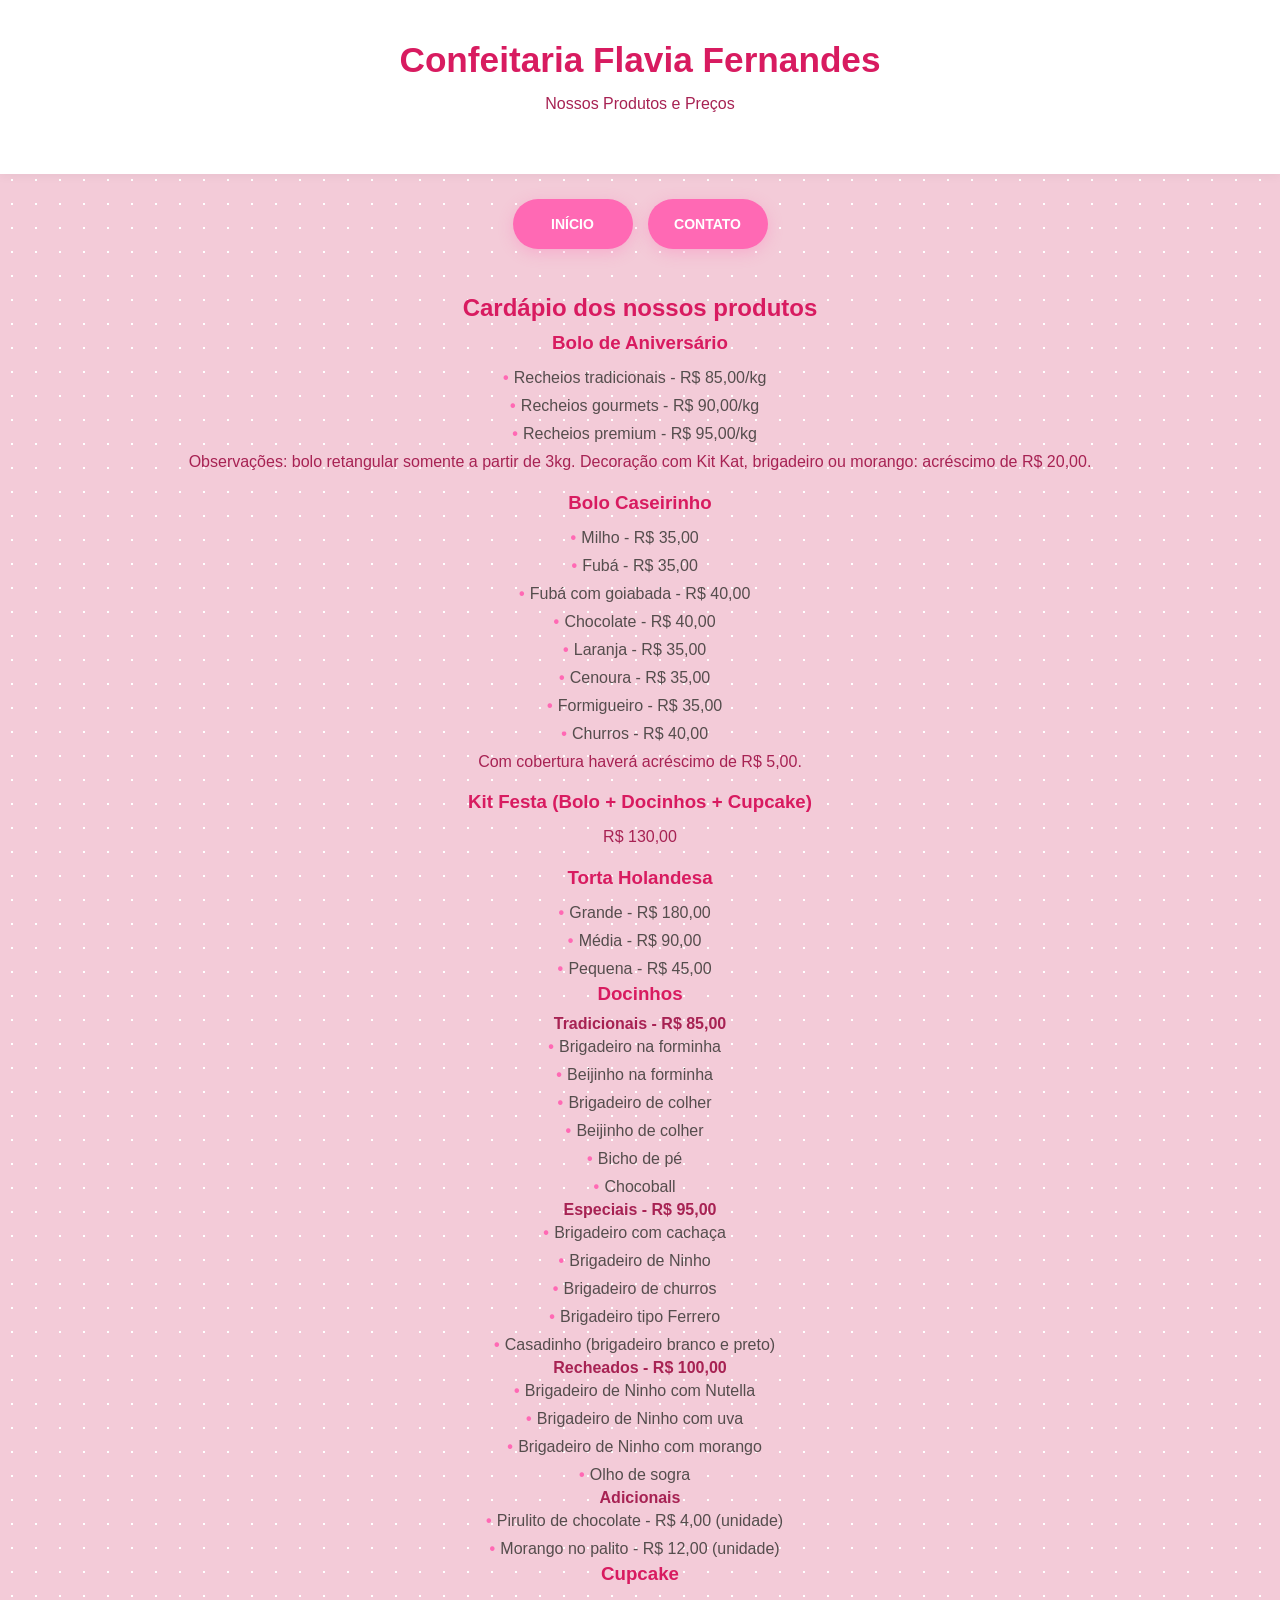
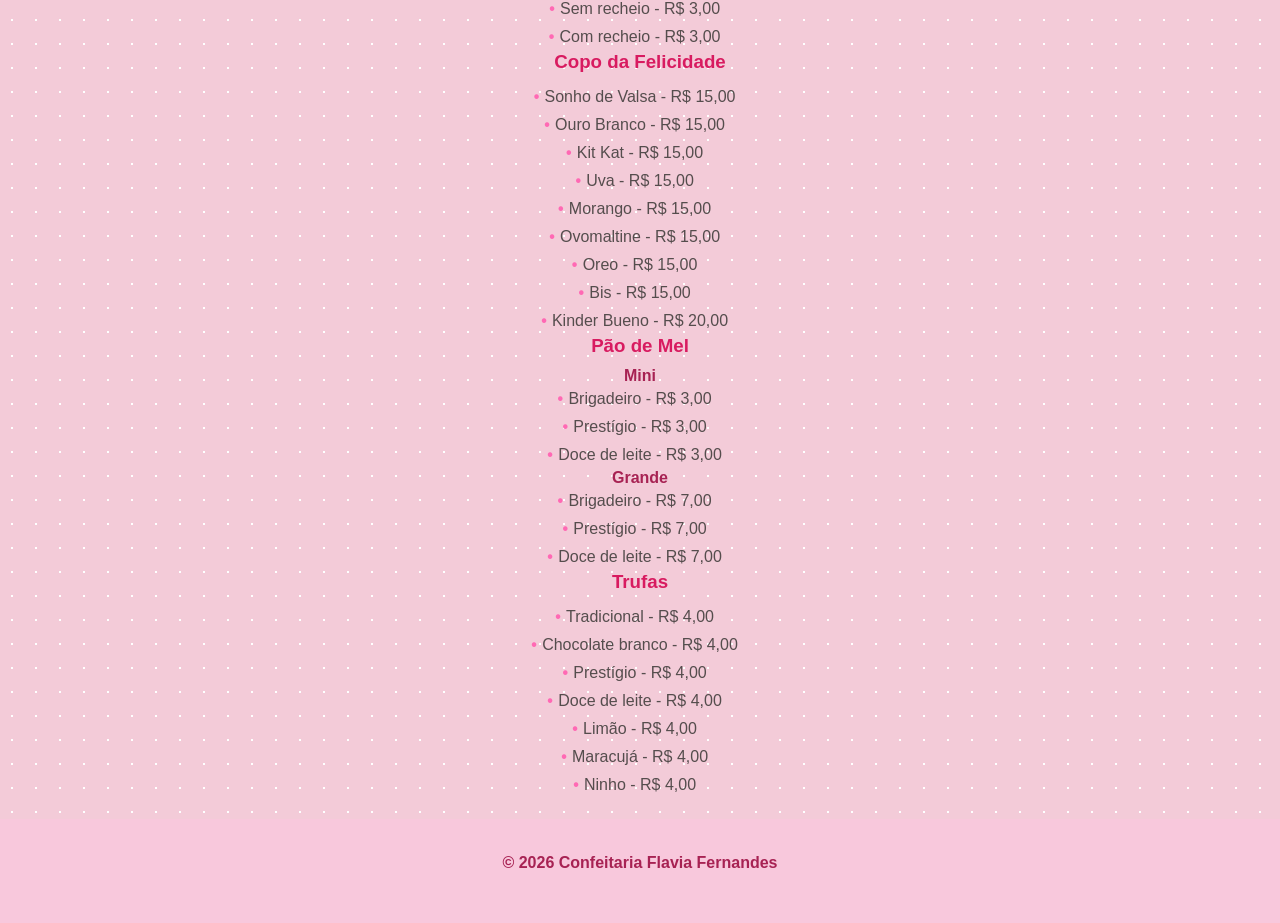
==== precos.html @ 0a8b85d5 "Add files via upload Adicionando os Arquivos ao Projeto" ====
<!DOCTYPE html>
<html lang="pt-BR">
<head>
    <meta charset="UTF-8">
    <meta name="viewport" content="width=device-width, initial-scale=1.0">
    <title>Preços</title>

    <meta name="description" content="Se você busca doces e bolos feitos com ingredientes da mais alta qualidade, muito amor em cada detalhe e os melhores preços, você está no lugar certo.">

    <link rel="stylesheet" href="styles.css">
</head>

<body>

<header>
    <h1>Confeitaria Flavia Fernandes</h1>
    <p>Nossos Produtos e Preços</p>
</header>

<nav>
    <a href="index.html">Início</a>
    <a href="contato.html">Contato</a>
</nav>

<main>

    <h2>Cardápio dos nossos produtos</h2>

    <h3>Bolo de Aniversário</h3>
    <ul class="preco">
        <li>Recheios tradicionais - R$ 85,00/kg</li>
        <li>Recheios gourmets - R$ 90,00/kg</li>
        <li>Recheios premium - R$ 95,00/kg</li>
    </ul>
    <p>
        Observações: bolo retangular somente a partir de 3kg. 
        Decoração com Kit Kat, brigadeiro ou morango: acréscimo de R$ 20,00.
    </p>

    <h3>Bolo Caseirinho</h3>
    <ul class="preco">
        <li>Milho - R$ 35,00</li>
        <li>Fubá - R$ 35,00</li>
        <li>Fubá com goiabada - R$ 40,00</li>
        <li>Chocolate - R$ 40,00</li>
        <li>Laranja - R$ 35,00</li>
        <li>Cenoura - R$ 35,00</li>
        <li>Formigueiro - R$ 35,00</li>
        <li>Churros - R$ 40,00</li>
    </ul>
    <p>Com cobertura haverá acréscimo de R$ 5,00.</p>

    <h3>Kit Festa (Bolo + Docinhos + Cupcake)</h3>
    <p class="preco">R$ 130,00</p>

    <h3>Torta Holandesa</h3>
    <ul class="preco">
        <li>Grande - R$ 180,00</li>
        <li>Média - R$ 90,00</li>
        <li>Pequena - R$ 45,00</li>
    </ul>

    <h3>Docinhos</h3>

    <h4>Tradicionais - R$ 85,00</h4>
    <ul class="preco">
        <li>Brigadeiro na forminha</li>
        <li>Beijinho na forminha</li>
        <li>Brigadeiro de colher</li>
        <li>Beijinho de colher</li>
        <li>Bicho de pé</li>
        <li>Chocoball</li>
    </ul>

    <h4>Especiais - R$ 95,00</h4>
    <ul class="preco">
        <li>Brigadeiro com cachaça</li>
        <li>Brigadeiro de Ninho</li>
        <li>Brigadeiro de churros</li>
        <li>Brigadeiro tipo Ferrero</li>
        <li>Casadinho (brigadeiro branco e preto)</li>
    </ul>

    <h4>Recheados - R$ 100,00</h4>
    <ul class="preco">
        <li>Brigadeiro de Ninho com Nutella</li>
        <li>Brigadeiro de Ninho com uva</li>
        <li>Brigadeiro de Ninho com morango</li>
        <li>Olho de sogra</li>
    </ul>

    <h4>Adicionais</h4>
    <ul class="preco">
        <li>Pirulito de chocolate - R$ 4,00 (unidade)</li>
        <li>Morango no palito - R$ 12,00 (unidade)</li>
    </ul>

    <h3>Cupcake</h3>
    <ul class="preco">
        <li>Sem recheio - R$ 3,00</li>
        <li>Com recheio - R$ 3,00</li>
    </ul>

    <h3>Copo da Felicidade</h3>
    <ul class="preco">
        <li>Sonho de Valsa - R$ 15,00</li>
        <li>Ouro Branco - R$ 15,00</li>
        <li>Kit Kat - R$ 15,00</li>
        <li>Uva - R$ 15,00</li>
        <li>Morango - R$ 15,00</li>
        <li>Ovomaltine - R$ 15,00</li>
        <li>Oreo - R$ 15,00</li>
        <li>Bis - R$ 15,00</li>
        <li>Kinder Bueno - R$ 20,00</li>
    </ul>

    <h3>Pão de Mel</h3>

    <h4>Mini</h4>
    <ul class="preco">
        <li>Brigadeiro - R$ 3,00</li>
        <li>Prestígio - R$ 3,00</li>
        <li>Doce de leite - R$ 3,00</li>
    </ul>

    <h4>Grande</h4>
    <ul class="preco">
        <li>Brigadeiro - R$ 7,00</li>
        <li>Prestígio - R$ 7,00</li>
        <li>Doce de leite - R$ 7,00</li>
    </ul>

    <h3>Trufas</h3>
    <ul class="preco">
        <li>Tradicional - R$ 4,00</li>
        <li>Chocolate branco - R$ 4,00</li>
        <li>Prestígio - R$ 4,00</li>
        <li>Doce de leite - R$ 4,00</li>
        <li>Limão - R$ 4,00</li>
        <li>Maracujá - R$ 4,00</li>
        <li>Ninho - R$ 4,00</li>
    </ul>

</main>

<footer>
    <p>&copy; 2026 Confeitaria Flavia Fernandes</p>
</footer>

</body>
</html>
---- styles.css ----
/* ===============================
   1. CONFIGURAÇÕES GERAIS E FUNDO
   =============================== */
* {
    margin: 0;
    padding: 0;
    box-sizing: border-box;
}

body {
    /* Fundo com bolinhas/granulado */
    background-color: #f3cbd8; 
    background-image: radial-gradient(#ffffff 0.8px, transparent 0.8px);
    background-size: 24px 24px;
    
    font-family: 'Segoe UI', Tahoma, Geneva, Verdana, sans-serif;
    color: #4a4a4a;
    display: flex;
    flex-direction: column;
    align-items: center;
    min-height: 100vh;
}

header {
    width: 100%;
    padding: 40px 20px;
    text-align: center;
    background-color: white;
    box-shadow: 0 2px 10px rgba(0,0,0,0.05);
}

header h1 {
    color: #d81b60;
    font-size: 2.2rem;
    margin-bottom: 10px;
    font-family: Verdana, Geneva, Tahoma, sans-serif;
}

main {
    width: 90%;
    max-width: 1000px;
    padding: 20px 0;
    text-align: center;
}

/* ===============================
   2. NAVEGAÇÃO (ÍCONES CIRCULARES)
   =============================== */
nav {
    display: flex;
    justify-content: center;
    gap: 15px;
    padding: 25px;
    width: 100%;
    flex-wrap: wrap;
}

nav a {
    text-decoration: none;
    color: white !important;
    background-color: #ff69b4;
    
    /* Transformando em círculo */
    display: inline-flex;
    align-items: center;
    justify-content: center;
    width: 55px;
    height: 55px;
    border-radius: 50%;
    
    font-size: 22px;
    transition: all 0.3s cubic-bezier(0.175, 0.885, 0.32, 1.275);
    box-shadow: 0 4px 15px rgba(255, 105, 180, 0.3);
}

nav a:hover {
    background-color: #ff1493;
    transform: scale(1.15);
    box-shadow: 0 6px 20px rgba(255, 20, 147, 0.4);
}

nav a.ativo {
    background-color: #c71585;
    box-shadow: inset 0 2px 5px rgba(0,0,0,0.2);
    transform: scale(0.95);
}

/* ===============================
   3. CARROSSEL
   =============================== */
.carousel {
    overflow: hidden;
    width: 100%;
    background: white;
    padding: 20px;
    border-radius: 20px;
    box-shadow: 0 10px 30px rgba(0,0,0,0.1);
    margin: 30px 0;
}

.carousel-track {
    display: flex;
    width: max-content;
    animation: scroll 40s linear infinite;
}

.carousel-track img {
    width: 250px;
    height: 250px;
    object-fit: cover;
    margin-right: 20px;
    border-radius: 15px;
    border: 3px solid #fce4ec;
}

@keyframes scroll {
    0% { transform: translateX(0); }
    100% { transform: translateX(-50%); }
}

/* ===============================
   4. SEÇÕES (EFEITO VIDRO) E TEXTOS
   =============================== */
section {
    background: rgba(255, 255, 255, 0.7); /* Transparência */
    backdrop-filter: blur(10px);           /* Desfoque */
    border: 1px solid rgba(255, 255, 255, 0.3);
    margin: 20px 0;
    padding: 30px;
    border-radius: 20px;
    text-align: center;
    box-shadow: 0 8px 32px rgba(0, 0, 0, 0.1);
}

h2, h3 { color: #d81b60; margin-bottom: 10px; }
h4 { color: #a72253; }

p {
    line-height: 1.8;
    color: #a72253;
    font-family: Verdana, Geneva, Tahoma, sans-serif;
    font-size: 1rem;
    margin-bottom: 15px;
}

/* Listas de Preços */
ul.preco {
    list-style: none;
    display: flex;
    flex-direction: column;
    align-items: center;
    padding: 0;
}

ul.preco li {
    color: #554d4d;
    margin: 5px 0;
}

ul.preco li::before {
    content: "•";
    color: #ff69b4;
    font-weight: bold;
    display: inline-block; 
    width: 1em;
    margin-left: -1em;
}

/* ===============================
   5. BOTÕES DE REDES SOCIAIS (ÍCONES GRANDES)
   =============================== */
.icon-btn {
    display: inline-flex;
    align-items: center;
    justify-content: center;
    width: 80px;
    height: 80px;
    border-radius: 50%;
    text-decoration: none;
    color: white !important;
    font-size: 40px;
    transition: all 0.3s ease;
    box-shadow: 0 4px 15px rgba(0, 0, 0, 0.2);
    margin: 10px;
}

.icon-btn:hover {
    transform: scale(1.15);
    box-shadow: 0 8px 20px rgba(0, 0, 0, 0.3);
}

.instagram {
    background: linear-gradient(45deg, #f09433 0%, #e6683c 25%, #dc2743 50%, #cc2366 75%, #bc1888 100%);
}

.whatsapp {
    background-color: #25d366;
}

/* ===============================
   6. RODAPÉ E RESPONSIVIDADE
   =============================== */
footer {
    width: 100%;
    padding: 30px;
    background-color: #f8c8dc;
    text-align: center;
    margin-top: auto;
    font-weight: bold;
    color: #880e4f;
}

@media (max-width: 768px) {
    nav {
        gap: 10px;
    }
    header h1 {
        font-size: 1.8rem;
    }
    .icon-btn {
        width: 65px;
        height: 65px;
        font-size: 30px;
    }
}

nav a {
    text-decoration: none;
    color: white !important;
    background-color: #ff69b4;
    
    /* Formato de Pílula (Largo) */
    display: inline-flex;
    align-items: center;
    justify-content: center;
    padding: 0 20px;       /* Espaçamento nas laterais */
    height: 50px;          /* Altura fixa */
    min-width: 120px;      /* Largura mínima para o texto caber */
    border-radius: 25px;   /* Metade da altura para ficar oval */
    
    font-size: 14px;
    font-weight: bold;
    text-transform: uppercase;
    transition: all 0.3s cubic-bezier(0.175, 0.885, 0.32, 1.275);
    box-shadow: 0 4px 15px rgba(255, 105, 180, 0.3);
}

/* Espaço entre o ícone e a palavra */
nav a i {
    margin-right: 10px;
    font-size: 18px;
}
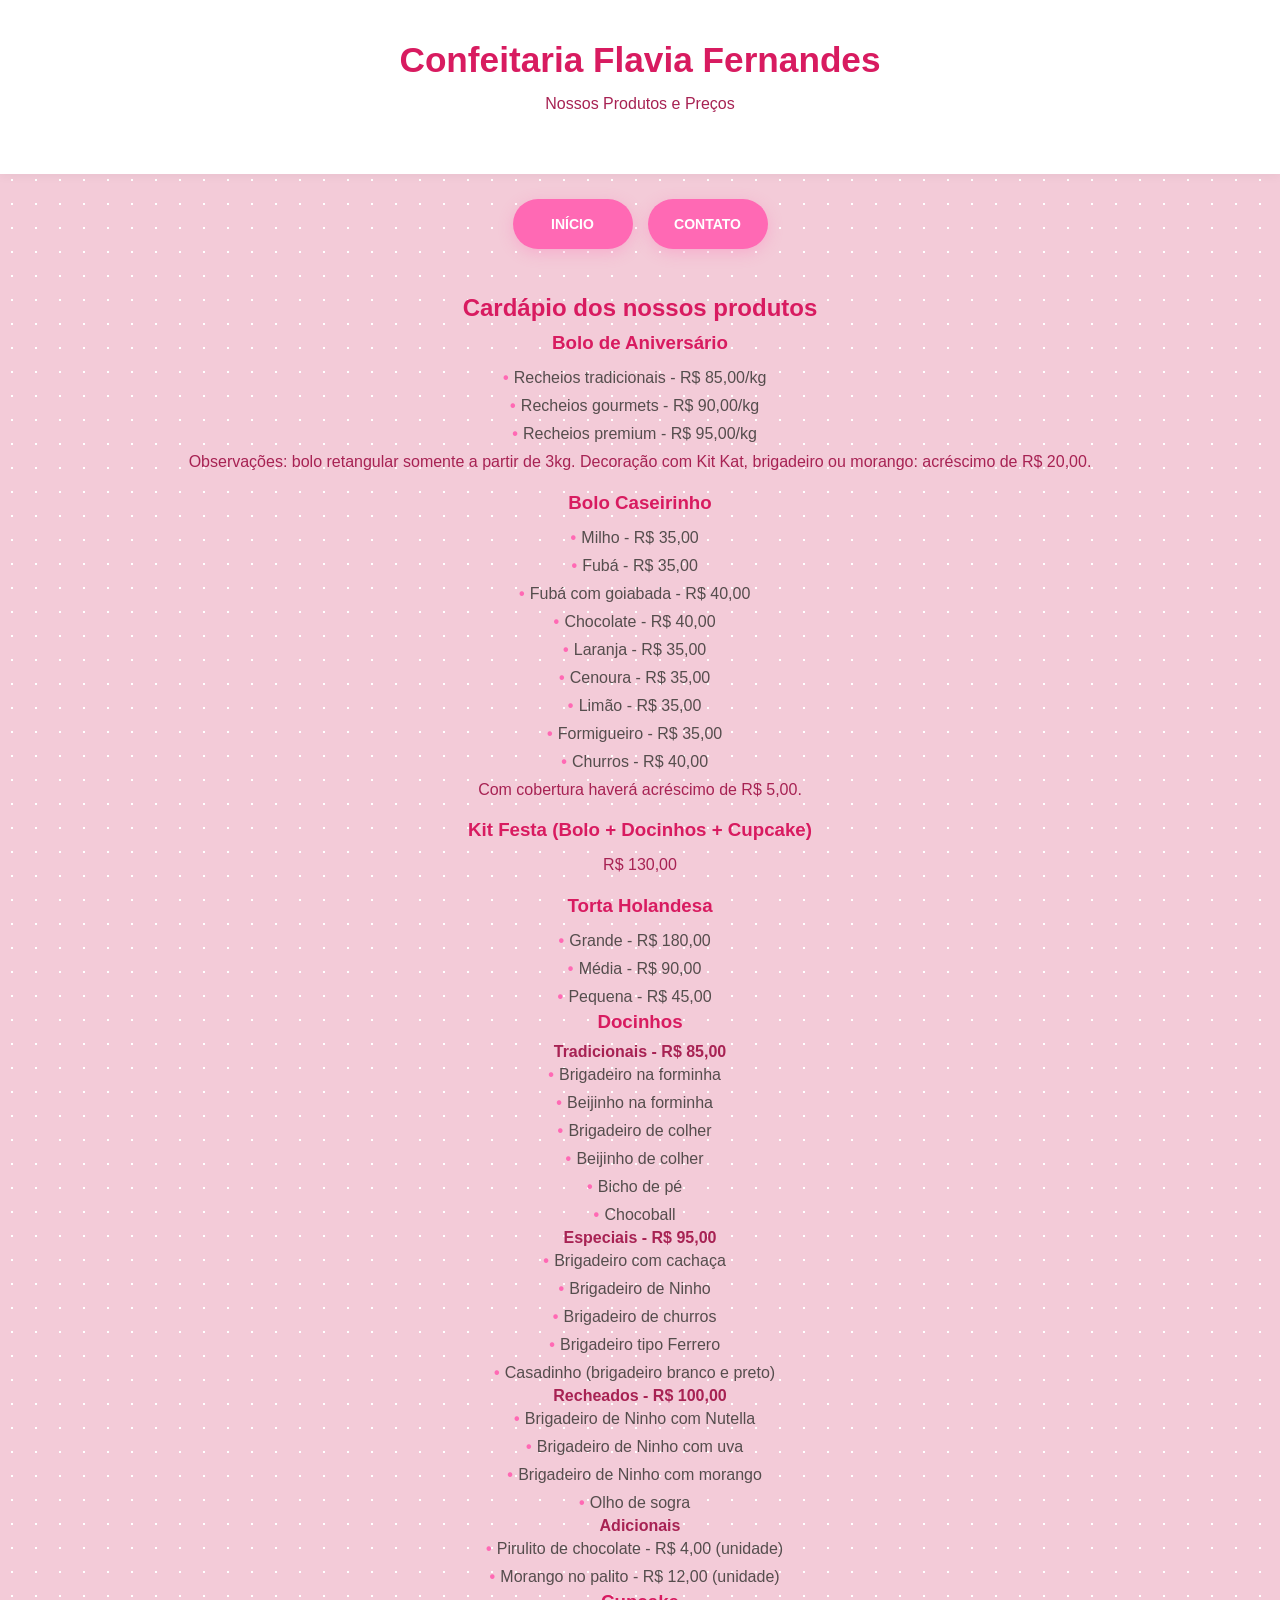
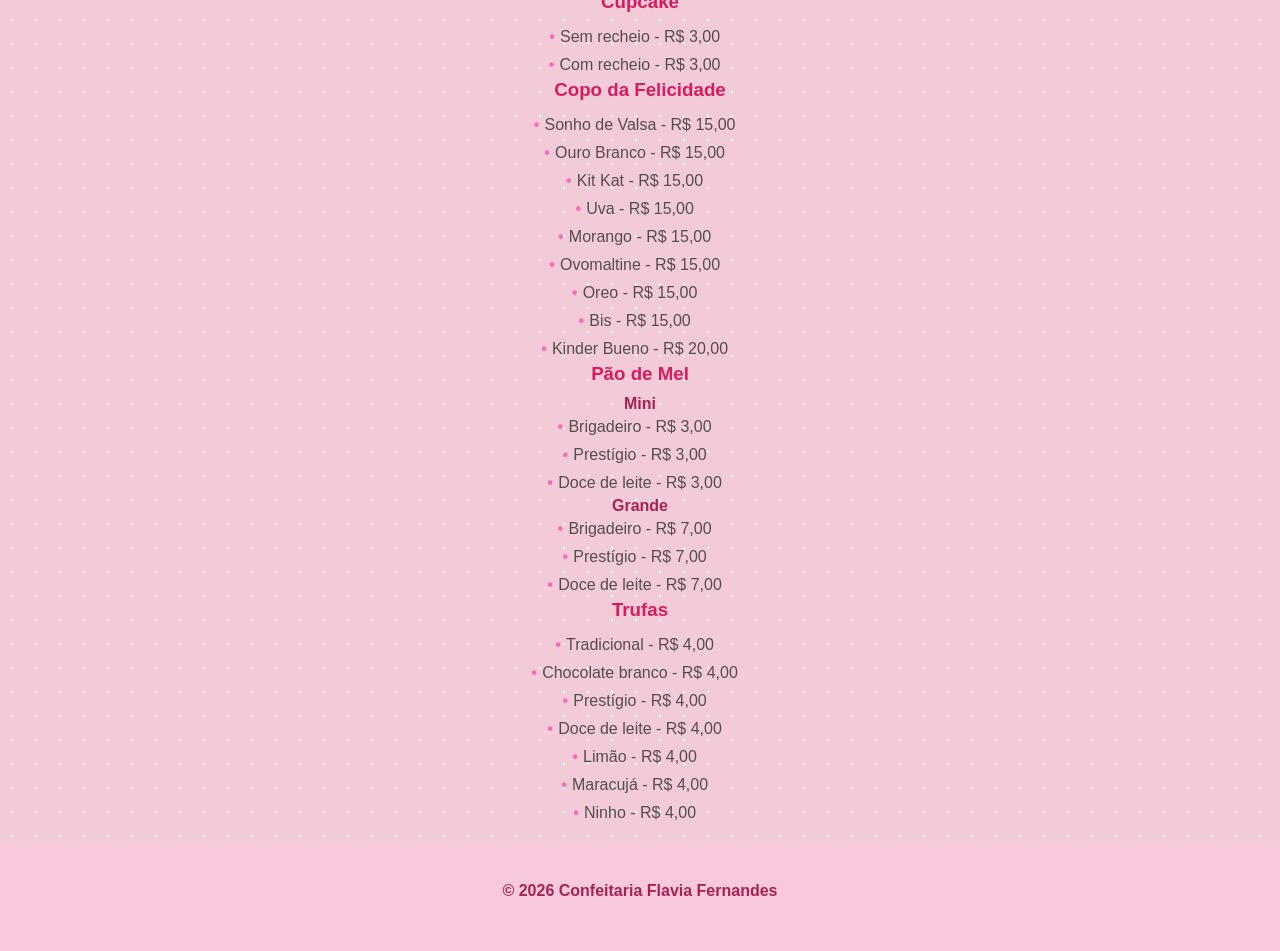
==== commit 59128b33: "Update precos.html Alterando os Preços dos Bolos" ====
--- a/precos.html
+++ b/precos.html
@@ -45,6 +45,7 @@
         <li>Chocolate - R$ 40,00</li>
         <li>Laranja - R$ 35,00</li>
         <li>Cenoura - R$ 35,00</li>
+        <li>Limão - R$ 35,00</li>
         <li>Formigueiro - R$ 35,00</li>
         <li>Churros - R$ 40,00</li>
     </ul>
@@ -148,4 +149,4 @@
 </footer>
 
 </body>
-</html>+</html>
